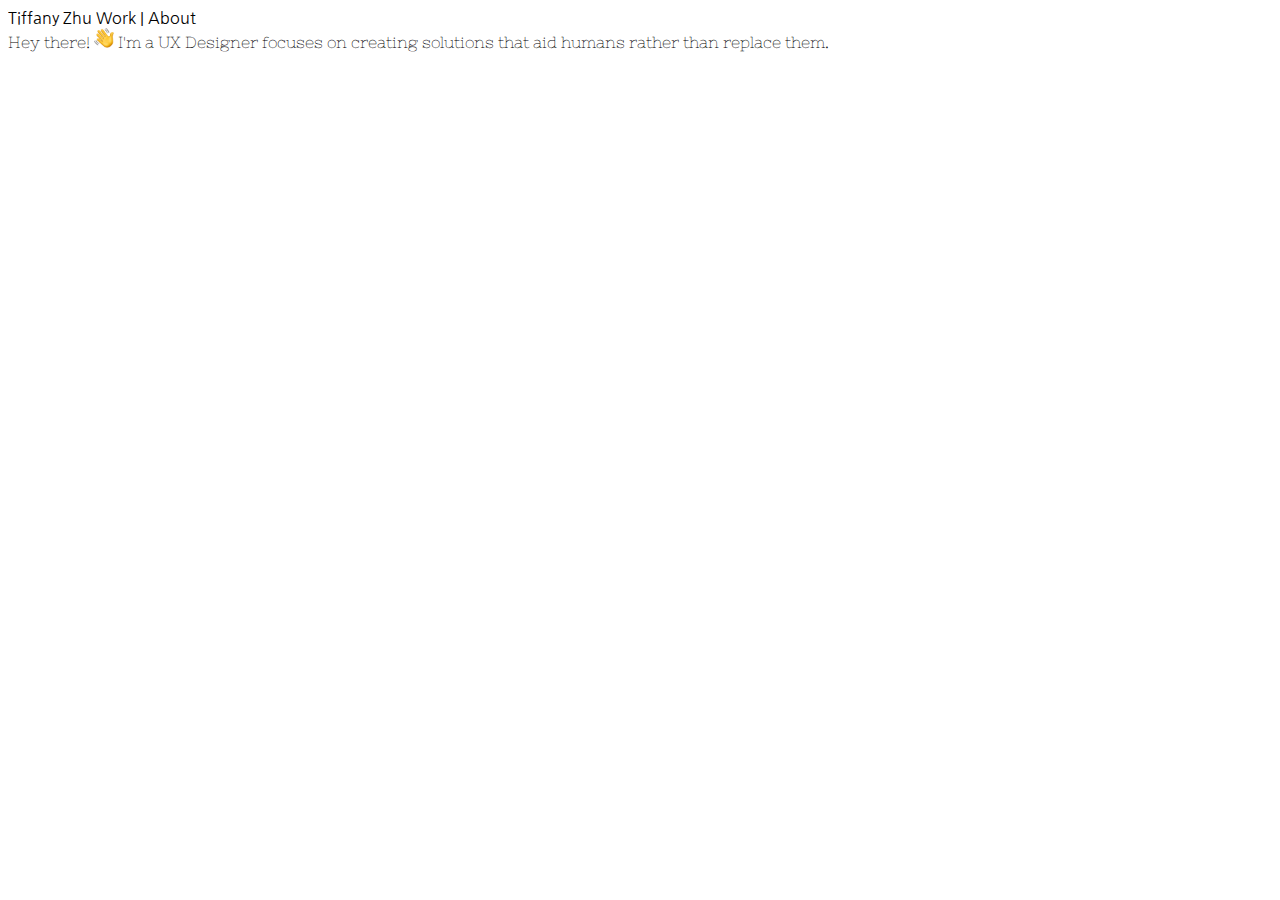
==== index.html @ d79769fb "first commit" ====
<!DOCTYPE html>
<html>
<head>
<title>Tiffany Zhu</title>
<link rel="stylesheet" type="text/css" href="stylesheet.css">
<script src="https://ajax.googleapis.com/ajax/libs/jquery/2.1.4/jquery.min.js"></script>
<script src="main.js"></script>
</head>

<!--fonts used in prototype seem to be Sketch specific.
Selected some acceptable replacement fonts. -->
<link href="https://fonts.googleapis.com/css?family=Nanum+Gothic|Nixie+One" rel="stylesheet">


<body>
    <div>
        <div class="name-title">Tiffany Zhu</div>
        <div class="navbar">Work |</div>
        <div class="navbar">About</div>
    </div>
    <div class="tagline">Hey there! <img src="waving-hand.png" class="emoji"> I'm a UX Designer focuses on creating solutions that aid humans rather than replace them.</div>

</body>
</html>
---- stylesheet.css ----
/*
font-family: 'Nanum Gothic', sans-serif;
font-family: 'Nixie One', cursive;
*/

body {
    font-family: 'Nanum Gothic', sans-serif;
}

.name-title {
    display: inline-block;
}

.navbar {
    display: inline-block;
    align-items: right;
}

.emoji {
    height: 20px;
    width: 20px;
}

.tagline {
    font-family: 'Nixie One', cursive;
}
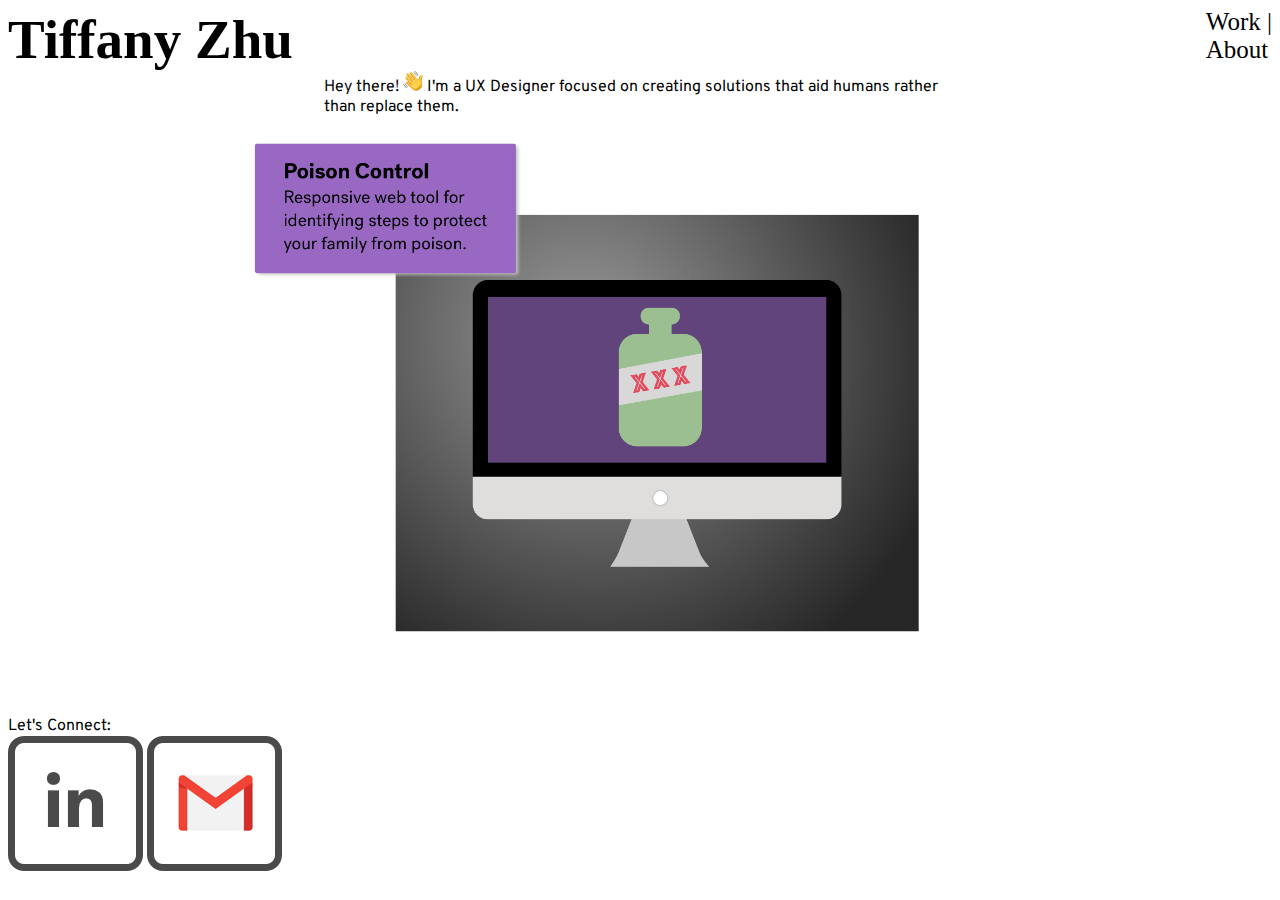
==== commit 4b51db34: "next commit" ====
--- a/index.html
+++ b/index.html
@@ -10,15 +10,22 @@
 <!--fonts used in prototype seem to be Sketch specific.
 Selected some acceptable replacement fonts. -->
 <link href="https://fonts.googleapis.com/css?family=Nanum+Gothic|Nixie+One" rel="stylesheet">
+<link href="https://fonts.googleapis.com/css?family=Overpass|Permanent+Marker" rel="stylesheet">
 
 
 <body>
-    <div>
         <div class="name-title">Tiffany Zhu</div>
-        <div class="navbar">Work |</div>
-        <div class="navbar">About</div>
-    </div>
-    <div class="tagline">Hey there! <img src="waving-hand.png" class="emoji"> I'm a UX Designer focuses on creating solutions that aid humans rather than replace them.</div>
+        <div class="navbar">
+            <div>Work |</div>
+            <div>About</div>
+        </div>
+    <div class="tagline">Hey there! <img src="waving-hand.png" class="emoji"> I'm a UX Designer focused on creating solutions that aid humans rather than replace them.</div>
+
+    <img src="poison.png" class="project">
+
+    <div>Let's Connect:</div>
+    <img src="linkedin.png">
+    <img src="gmail.png">
 
 </body>
 </html>--- a/stylesheet.css
+++ b/stylesheet.css
@@ -1,19 +1,36 @@
 /*
 font-family: 'Nanum Gothic', sans-serif;
 font-family: 'Nixie One', cursive;
+
+Font-Family: 'Permanent Marker', Cursive;
+Font-Size: 55px;
+Font-Family: 'Overpass', Sans-Serif;
+Font-Size: 17px;
 */
 
 body {
-    font-family: 'Nanum Gothic', sans-serif;
+    font-family: 'Overpass', Sans-Serif;
 }
 
 .name-title {
     display: inline-block;
+    font-weight: bold;
+    font-family: 'Permanent Marker', Cursive;
+    font-size: 55px;
 }
 
 .navbar {
-    display: inline-block;
-    align-items: right;
+    float: right;
+    font-family: 'Permanent Marker', Cursive;
+    font-size: 25px;
+
+}
+
+.tagline {
+    display: block;
+    margin-left: auto;
+    margin-right: auto;
+    width: 50%;
 }
 
 .emoji {
@@ -21,8 +38,11 @@
     width: 20px;
 }
 
-.tagline {
-    font-family: 'Nixie One', cursive;
+.project {
+    display: block;
+    margin-left: auto;
+    margin-right: auto;
+    width: 70%;
 }
 
 
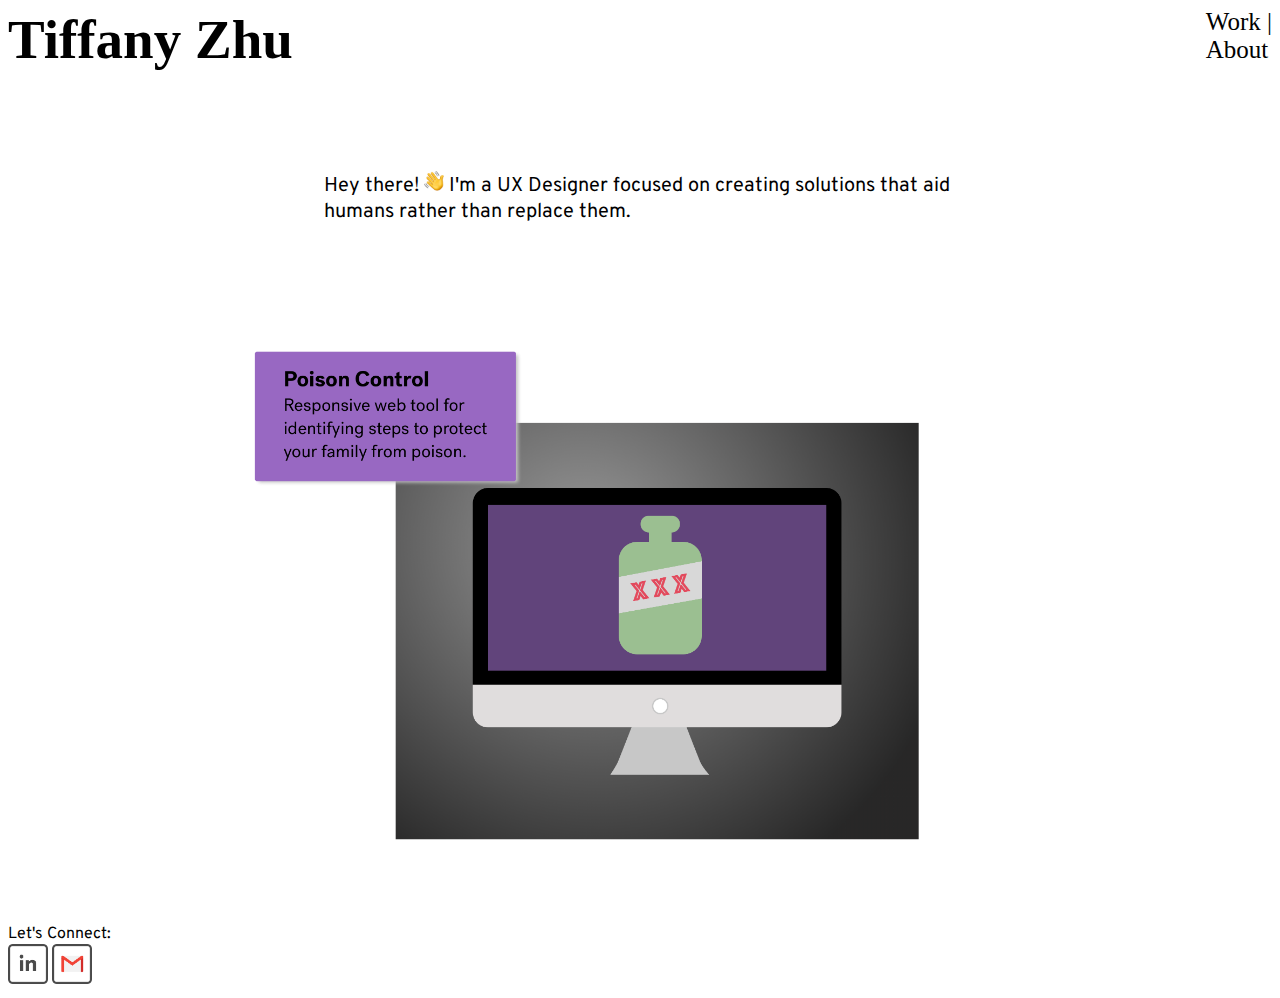
==== commit 7e443b94: "commit" ====
--- a/index.html
+++ b/index.html
@@ -23,9 +23,11 @@
 
     <img src="poison.png" class="project">
 
-    <div>Let's Connect:</div>
-    <img src="linkedin.png">
-    <img src="gmail.png">
+    <div class="connect">
+        <div>Let's Connect:</div>
+        <img src="linkedin.png" id="icon1">
+        <img src="gmail.png" id="icon2">
+    </div>
 
 </body>
 </html>--- a/stylesheet.css
+++ b/stylesheet.css
@@ -30,7 +30,10 @@
     display: block;
     margin-left: auto;
     margin-right: auto;
+    padding-bottom: 100px;
+    padding-top: 100px;
     width: 50%;
+    font-size: 20px;
 }
 
 .emoji {
@@ -45,6 +48,10 @@
     width: 70%;
 }
 
+#icon1, #icon2 {
+    width: 40px;
+    display: inline-block;
+}
 
 
 
@@ -56,3 +63,4 @@
 
 
 
+
